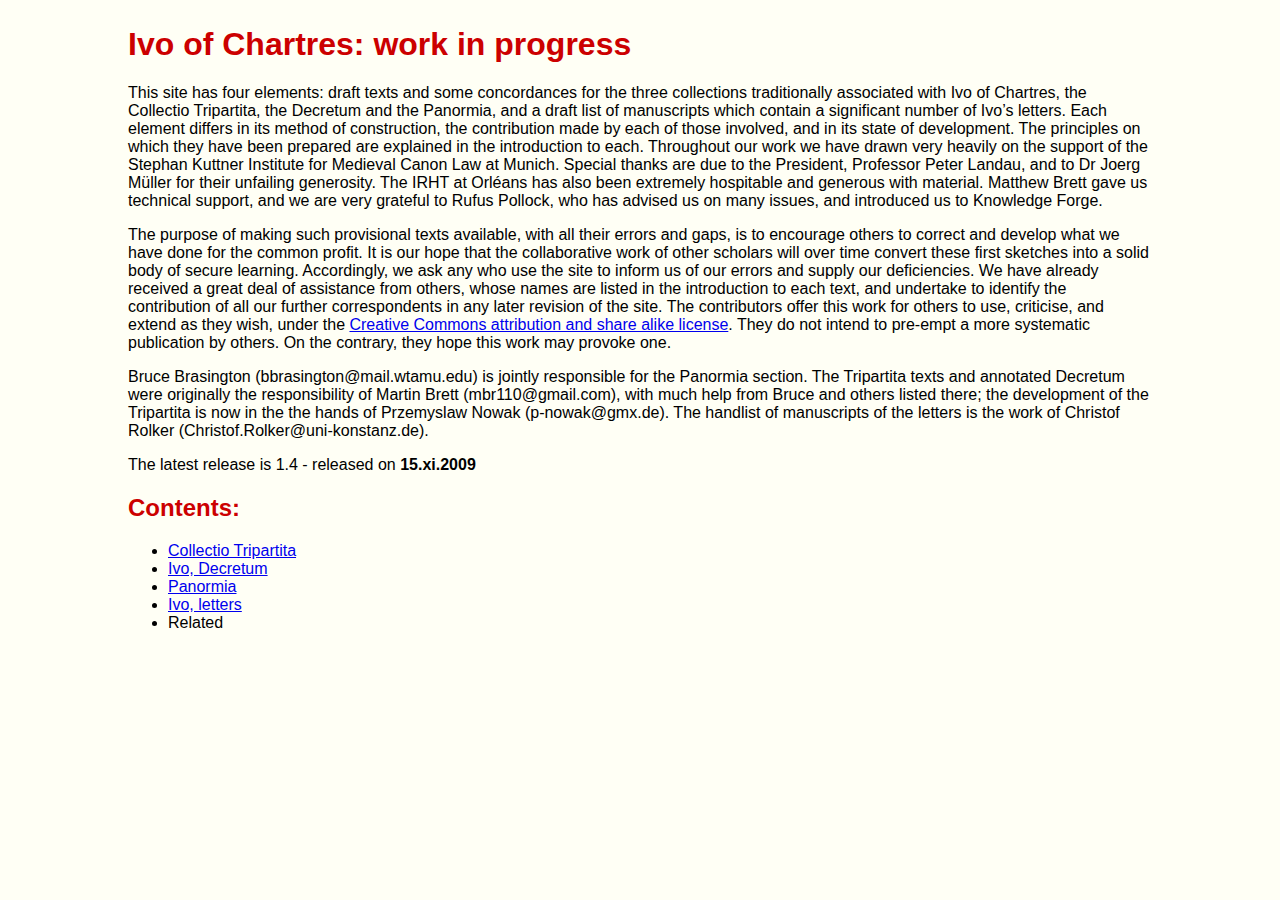
==== index.html @ 885a50e2 "Update to CC BY-SA 4.0" ====
<!DOCTYPE HTML PUBLIC "-//W3C//DTD HTML 4.0 Transitional//EN">
<html>
<head>
<link rel="stylesheet" type="text/css" href="ivo.css">
<meta http-equiv="CONTENT-TYPE" content="text/html; charset=utf-8">
<title>Ivo of Chartres</title>

<meta name="GENERATOR" content="OpenOffice.org 2.0 (Linux)">
<meta name="AUTHOR" content="Martin Brett">
<meta name="CREATED" content="20060524;10020000">
<meta name="CHANGEDBY" content="Doc Martin">
<meta name="CHANGED" content="20060524;10040000">

</head>
<body>

  <h1>Ivo of Chartres: work in progress</h1>

<p>This site has four elements: draft texts and some concordances for
the three collections traditionally associated with Ivo of Chartres, the
Collectio Tripartita, the Decretum and the Panormia, and a draft list of
manuscripts which contain a significant number of Ivo’s letters. Each
element differs in its method of construction, the contribution made by
each of those involved, and in its state of development. The principles
on which they have been prepared are explained in the introduction to
each. Throughout our work we have drawn very heavily on the support of
the Stephan Kuttner Institute for Medieval Canon Law at Munich. Special
thanks are due to the President, Professor Peter Landau, and to Dr Joerg
Müller for their unfailing generosity. The IRHT at Orléans has also been
extremely hospitable and generous with material. Matthew Brett gave us
technical support, and we are very grateful to Rufus Pollock, who has
advised us on many issues, and introduced us to Knowledge Forge.
</p>

<p>The purpose of making such provisional texts available, with all
their errors and gaps, is to encourage others to correct and develop
what we have done for the common profit. It is our hope that the
collaborative work of other scholars will over time convert these
first sketches into a solid body of secure learning. Accordingly, we
ask any who use the site to inform us of our errors and supply our
deficiencies. We have already received a great deal of assistance from
others, whose names are listed in the introduction to each text, and
undertake to identify the contribution of all our further
correspondents in any later revision of the site. The contributors
offer this work for others to use, criticise, and extend as they wish,
under the <a
href="https://creativecommons.org/licenses/by-sa/4.0">Creative Commons
attribution and share alike license</a>.  They do not intend to
pre-empt a more systematic publication by others. On the contrary,
they hope this work may provoke one.</p>

<p>Bruce Brasington (bbrasington@mail.wtamu.edu) is jointly
responsible for the Panormia section. The Tripartita texts and
annotated Decretum were originally the responsibility of Martin Brett
(mbr110@gmail.com), with much help from Bruce and others listed there;
the development of the Tripartita is now in the the hands of
Przemyslaw Nowak (p-nowak@gmx.de). The handlist of manuscripts of the
letters is the work of Christof Rolker
(Christof.Rolker@uni-konstanz.de).</p>

<p>The latest release is 1.4 - released on <b>15.xi.2009</b></p>

<h2>Contents:</h2>

<ul>
<li><a href="tripartita.html">Collectio Tripartita</a>

<li><a href="decretum.html">Ivo, Decretum</a>

<li><a href="panormia.html">Panormia</a>

<li><a href="letters.html">Ivo, letters</a>

<li> Related
</ul>

</body>
</html>
---- ivo.css ----
/* MarsBar CSS style sheet */


table {
    border-style: none;
}

td.desc {
    background-color: #FFD100;
}

td.val {
    background-color: #84C4D9;
}

body {
    font-family:  arial, helvetica, sans-serif;
    margin: 2% 10% 0% 10%;
    padding: 0pt;
    border-width: 0pt;
    background-color: #fffff5;
}

h1, h2, h3, h4, h5 {
    color:	#C00;
    background:	#fffff5;
}
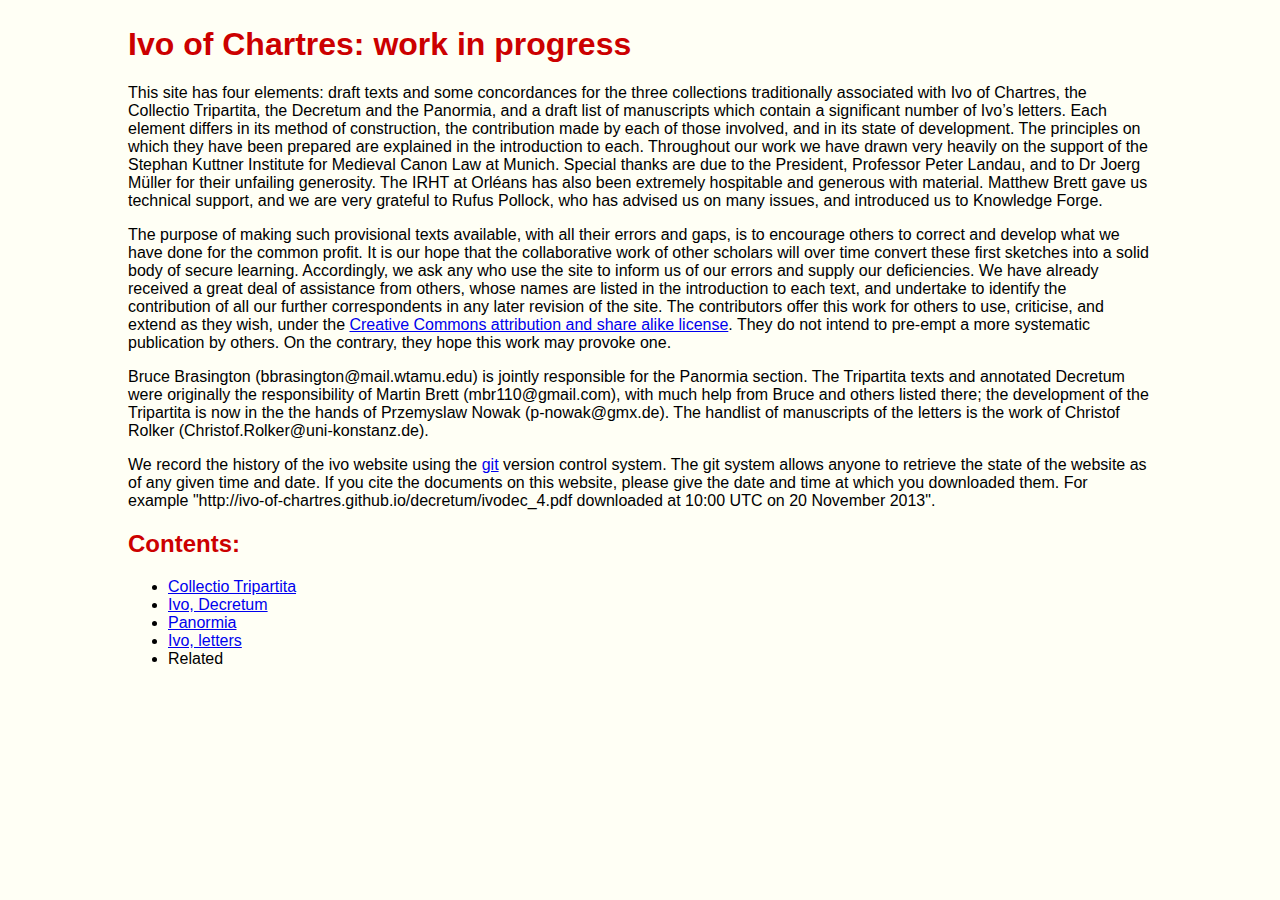
==== commit fd25d5de: "Help on citing the documents, now we use git" ====
--- a/index.html
+++ b/index.html
@@ -49,16 +49,21 @@
 pre-empt a more systematic publication by others. On the contrary,
 they hope this work may provoke one.</p>
 
-<p>Bruce Brasington (bbrasington@mail.wtamu.edu) is jointly
-responsible for the Panormia section. The Tripartita texts and
-annotated Decretum were originally the responsibility of Martin Brett
-(mbr110@gmail.com), with much help from Bruce and others listed there;
-the development of the Tripartita is now in the the hands of
-Przemyslaw Nowak (p-nowak@gmx.de). The handlist of manuscripts of the
-letters is the work of Christof Rolker
+<p>Bruce Brasington (bbrasington@mail.wtamu.edu) is jointly responsible for
+the Panormia section. The Tripartita texts and annotated Decretum were
+originally the responsibility of Martin Brett (mbr110@gmail.com), with much
+help from Bruce and others listed there; the development of the Tripartita is
+now in the the hands of Przemyslaw Nowak (p-nowak@gmx.de). The handlist of
+manuscripts of the letters is the work of Christof Rolker
 (Christof.Rolker@uni-konstanz.de).</p>
 
-<p>The latest release is 1.4 - released on <b>15.xi.2009</b></p>
+<p>We record the history of the ivo website using the
+<a href="http://git-scm.com">git</a>
+version control system. The git system allows anyone to retrieve the state of
+the website as of any given time and date. If you cite the documents on this
+website, please give the date and time at which you downloaded them. For
+example "http://ivo-of-chartres.github.io/decretum/ivodec_4.pdf downloaded at
+10:00 UTC on 20 November 2013".</p>
 
 <h2>Contents:</h2>
 
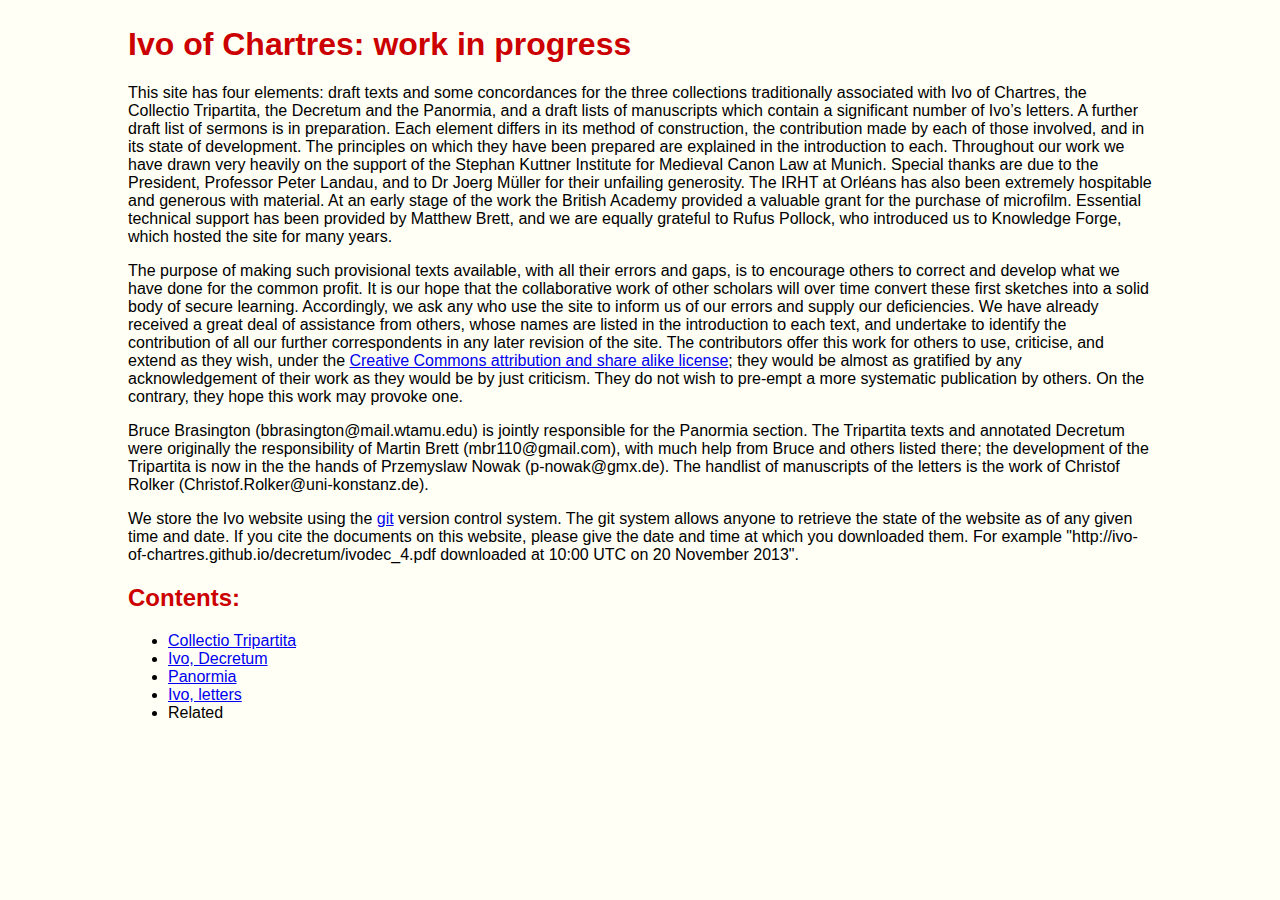
==== commit 41484b29: "Update from new files in dropbox." ====
--- a/index.html
+++ b/index.html
@@ -16,54 +16,60 @@
 
   <h1>Ivo of Chartres: work in progress</h1>
 
-<p>This site has four elements: draft texts and some concordances for
-the three collections traditionally associated with Ivo of Chartres, the
-Collectio Tripartita, the Decretum and the Panormia, and a draft list of
-manuscripts which contain a significant number of Ivo’s letters. Each
-element differs in its method of construction, the contribution made by
-each of those involved, and in its state of development. The principles
-on which they have been prepared are explained in the introduction to
-each. Throughout our work we have drawn very heavily on the support of
-the Stephan Kuttner Institute for Medieval Canon Law at Munich. Special
-thanks are due to the President, Professor Peter Landau, and to Dr Joerg
-Müller for their unfailing generosity. The IRHT at Orléans has also been
-extremely hospitable and generous with material. Matthew Brett gave us
-technical support, and we are very grateful to Rufus Pollock, who has
-advised us on many issues, and introduced us to Knowledge Forge.
+<p>
+This site has four elements: draft texts and some concordances for the three
+collections traditionally associated with Ivo of Chartres, the Collectio
+Tripartita, the Decretum and the Panormia, and a draft lists of manuscripts
+which contain a significant number of Ivo’s letters. A further draft list of
+sermons is in preparation. Each element differs in its method of construction,
+the contribution made by each of those involved, and in its state of
+development. The principles on which they have been prepared are explained in
+the introduction to each. Throughout our work we have drawn very heavily on
+the support of the Stephan Kuttner Institute for Medieval Canon Law at Munich.
+Special thanks are due to the President, Professor Peter Landau, and to Dr
+Joerg Müller for their unfailing generosity. The IRHT at Orléans has also been
+extremely hospitable and generous with material. At an early stage of the work
+the British Academy provided a valuable grant for the purchase of microfilm.
+Essential technical support has been provided by Matthew Brett, and we are
+equally grateful to Rufus Pollock, who introduced us to Knowledge Forge, which
+hosted the site for many years.
 </p>
 
-<p>The purpose of making such provisional texts available, with all
-their errors and gaps, is to encourage others to correct and develop
-what we have done for the common profit. It is our hope that the
-collaborative work of other scholars will over time convert these
-first sketches into a solid body of secure learning. Accordingly, we
-ask any who use the site to inform us of our errors and supply our
-deficiencies. We have already received a great deal of assistance from
-others, whose names are listed in the introduction to each text, and
-undertake to identify the contribution of all our further
-correspondents in any later revision of the site. The contributors
-offer this work for others to use, criticise, and extend as they wish,
-under the <a
+<p>
+The purpose of making such provisional texts available, with all their errors
+and gaps, is to encourage others to correct and develop what we have done for
+the common profit. It is our hope that the collaborative work of other
+scholars will over time convert these first sketches into a solid body of
+secure learning. Accordingly, we ask any who use the site to inform us of our
+errors and supply our deficiencies. We have already received a great deal of
+assistance from others, whose names are listed in the introduction to each
+text, and undertake to identify the contribution of all our further
+correspondents in any later revision of the site. The contributors offer this
+work for others to use, criticise, and extend as they wish, under the <a
 href="https://creativecommons.org/licenses/by-sa/4.0">Creative Commons
-attribution and share alike license</a>.  They do not intend to
-pre-empt a more systematic publication by others. On the contrary,
-they hope this work may provoke one.</p>
+attribution and share alike license</a>; they would be almost as gratified by
+any acknowledgement of their work as they would be by just criticism. They do
+not wish to pre-empt a more systematic publication by others. On the contrary,
+they hope this work may provoke one.
+</p>
 
-<p>Bruce Brasington (bbrasington@mail.wtamu.edu) is jointly responsible for
-the Panormia section. The Tripartita texts and annotated Decretum were
-originally the responsibility of Martin Brett (mbr110@gmail.com), with much
-help from Bruce and others listed there; the development of the Tripartita is
-now in the the hands of Przemyslaw Nowak (p-nowak@gmx.de). The handlist of
-manuscripts of the letters is the work of Christof Rolker
-(Christof.Rolker@uni-konstanz.de).</p>
+<p>
+Bruce Brasington (bbrasington@mail.wtamu.edu) is jointly responsible for the
+Panormia section. The Tripartita texts and annotated Decretum were originally
+the responsibility of Martin Brett (mbr110@gmail.com), with much help from
+Bruce and others listed there; the development of the Tripartita is now in the
+the hands of Przemyslaw Nowak (p-nowak@gmx.de). The handlist of manuscripts of
+the letters is the work of Christof Rolker (Christof.Rolker@uni-konstanz.de).
+</p>
 
-<p>We record the history of the ivo website using the
-<a href="http://git-scm.com">git</a>
+<p>
+We store the Ivo website using the <a href="http://git-scm.com">git</a>
 version control system. The git system allows anyone to retrieve the state of
 the website as of any given time and date. If you cite the documents on this
 website, please give the date and time at which you downloaded them. For
 example "http://ivo-of-chartres.github.io/decretum/ivodec_4.pdf downloaded at
-10:00 UTC on 20 November 2013".</p>
+10:00 UTC on 20 November 2013".
+</p>
 
 <h2>Contents:</h2>
 
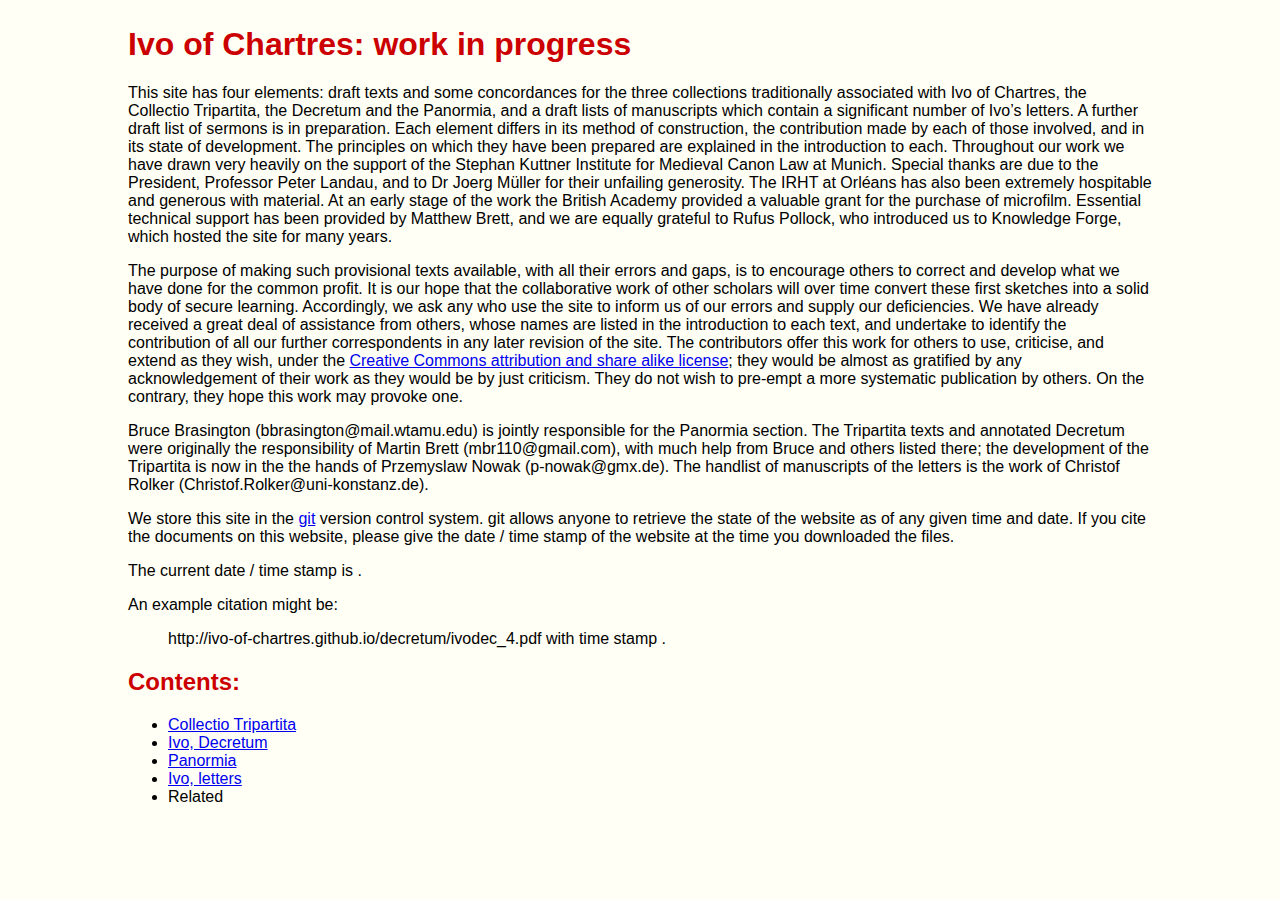
==== commit 4419c119: "Use javascript for time stamp" ====
--- a/index.html
+++ b/index.html
@@ -10,6 +10,23 @@
 <meta name="CREATED" content="20060524;10020000">
 <meta name="CHANGEDBY" content="Doc Martin">
 <meta name="CHANGED" content="20060524;10040000">
+
+<!-- javascript for commit date -->
+<script src="https://ajax.googleapis.com/ajax/libs/jquery/1.8.3/jquery.min.js">
+</script>
+  <script type="text/JavaScript">
+var branch_url = "https://api.github.com/repos/ivo-of-chartres/ivo-of-chartres.github.com/git";
+$( document ).ready(function() {
+        $.getJSON(branch_url + "/refs/heads/master", function (data) {
+            sha = data.object.sha;
+            $.getJSON(branch_url + "/commits/" + sha, function (data) {
+                commit_date = new Date(data.committer.date);
+                commit_date_str = commit_date.toUTCString();
+                $( ".commit-date" ).replaceWith(commit_date_str);
+                })
+            })
+        });
+  </script>
 
 </head>
 <body>
@@ -63,12 +80,25 @@
 </p>
 
 <p>
-We store the Ivo website using the <a href="http://git-scm.com">git</a>
-version control system. The git system allows anyone to retrieve the state of
+We store this site in the <a href="http://git-scm.com">git</a>
+version control system. git allows anyone to retrieve the state of
 the website as of any given time and date. If you cite the documents on this
-website, please give the date and time at which you downloaded them. For
-example "http://ivo-of-chartres.github.io/decretum/ivodec_4.pdf downloaded at
-10:00 UTC on 20 November 2013".
+website, please give the date / time stamp of the website at the time you
+downloaded the files.
+</p>
+
+<p>
+The current date / time stamp is <b><var class="commit-date"></var></b>.
+</p>
+
+<p>
+An example citation might be:
+
+<blockquote>
+    http://ivo-of-chartres.github.io/decretum/ivodec_4.pdf with time stamp <var
+        class="commit-date"></var></b>.
+</blockquote>
+
 </p>
 
 <h2>Contents:</h2>
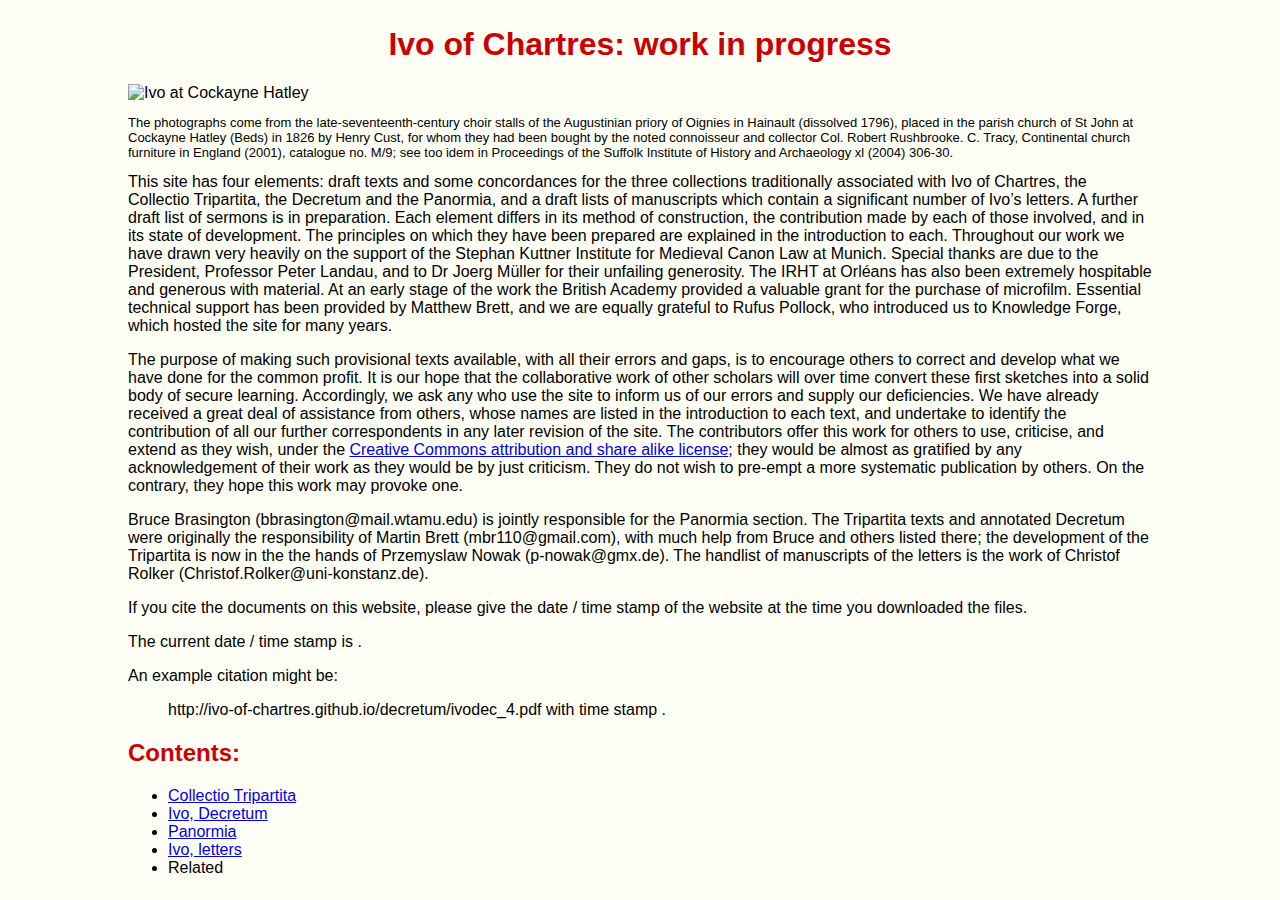
==== commit 0d62019b: "Remove reference to git" ====
--- a/index.html
+++ b/index.html
@@ -30,10 +30,26 @@
 
 </head>
 <body>
+<div id="container">
+    <div id="banner">
+        <h1 align="center">Ivo of Chartres: work in progress</h1>
+    </div>
 
-  <h1>Ivo of Chartres: work in progress</h1>
+    <div id="left-sidebar">
+        <img src="ivo_side.jpg" alt="Ivo at Cockayne Hatley">
+        <p style="font-size:small">
+The photographs come from the late-seventeenth-century choir stalls of
+the Augustinian priory of Oignies in Hainault (dissolved 1796), placed in
+the parish church of St John at Cockayne Hatley (Beds) in 1826 by Henry
+Cust, for whom they had been bought by the noted connoisseur and
+collector Col. Robert Rushbrooke. C. Tracy, Continental church furniture
+in England (2001), catalogue no. M/9; see too idem in Proceedings of the
+Suffolk Institute of History and Archaeology xl (2004) 306-30.
+</p>
+    </div>
 
-<p>
+    <div id="content">
+
 This site has four elements: draft texts and some concordances for the three
 collections traditionally associated with Ivo of Chartres, the Collectio
 Tripartita, the Decretum and the Panormia, and a draft lists of manuscripts
@@ -80,11 +96,8 @@
 </p>
 
 <p>
-We store this site in the <a href="http://git-scm.com">git</a>
-version control system. git allows anyone to retrieve the state of
-the website as of any given time and date. If you cite the documents on this
-website, please give the date / time stamp of the website at the time you
-downloaded the files.
+If you cite the documents on this website, please give the date / time
+stamp of the website at the time you downloaded the files.
 </p>
 
 <p>
@@ -114,6 +127,7 @@
 
 <li> Related
 </ul>
-
+</div>
+</div>
 </body>
 </html>
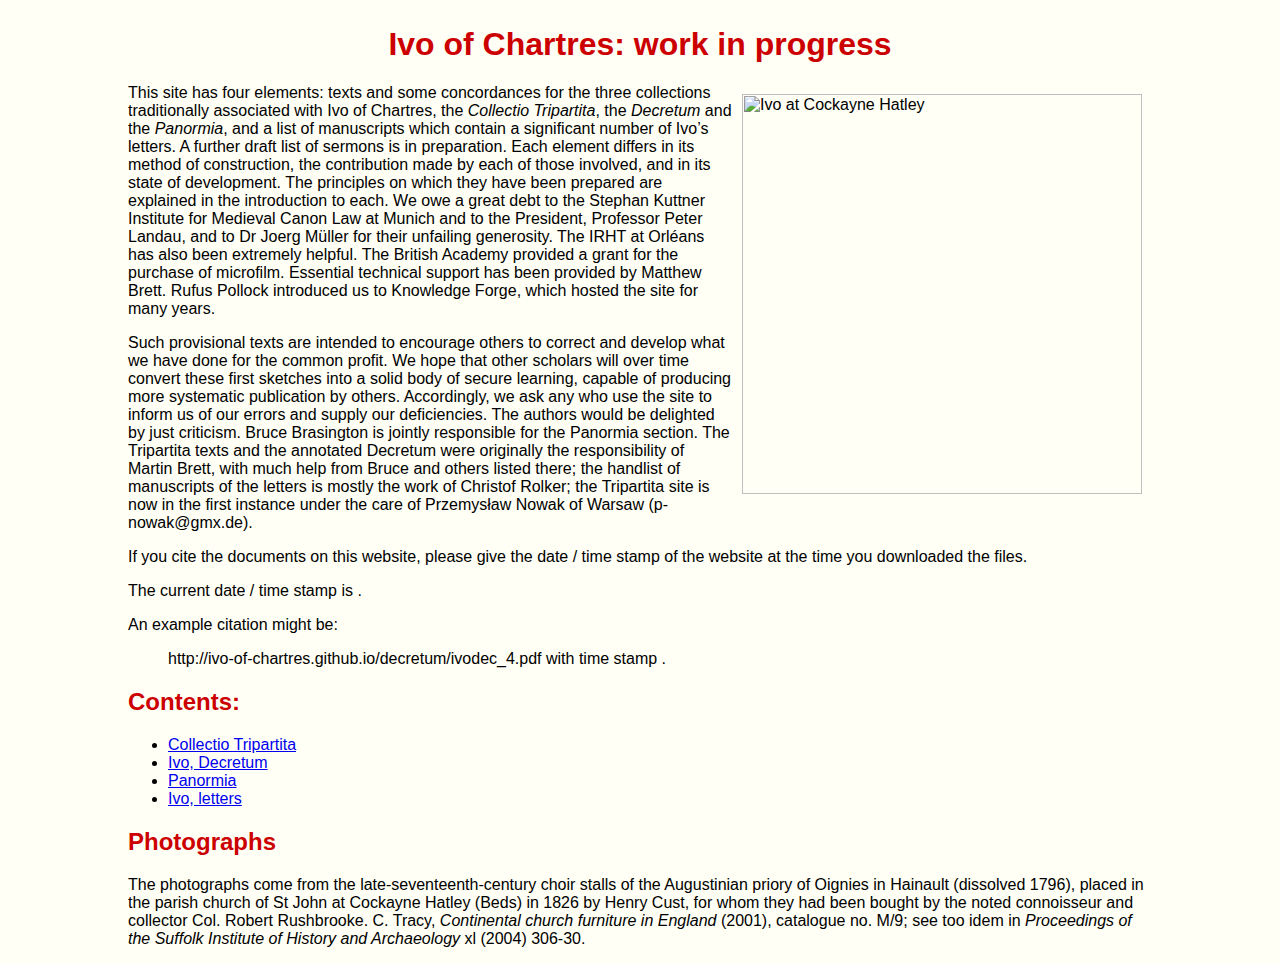
==== commit 029edd61: "Use UTC date / time format with ISO date" ====
--- a/index.html
+++ b/index.html
@@ -3,6 +3,8 @@
 <head>
 <link rel="stylesheet" type="text/css" href="ivo.css">
 <meta http-equiv="CONTENT-TYPE" content="text/html; charset=utf-8">
+<meta http-equiv="Content-Type" content="text/html; charset=utf-8">
+
 <title>Ivo of Chartres</title>
 
 <meta name="GENERATOR" content="OpenOffice.org 2.0 (Linux)">
@@ -20,8 +22,14 @@
         $.getJSON(branch_url + "/refs/heads/master", function (data) {
             sha = data.object.sha;
             $.getJSON(branch_url + "/commits/" + sha, function (data) {
-                commit_date = new Date(data.committer.date);
-                commit_date_str = commit_date.toUTCString();
+                var d = new Date(data.committer.date);
+                var commit_date_str =
+                    d.getUTCFullYear() +"-"+
+                    ("0" + (d.getUTCMonth()+1)).slice(-2) +"-"+
+                    ("0" + d.getUTCDate()).slice(-2) + " " +
+                    ("0" + d.getUTCHours()).slice(-2) + ":" +
+                    ("0" + d.getUTCMinutes()).slice(-2) + ":" +
+                    ("0" + d.getUTCSeconds()).slice(-2) + " UTC";
                 $( ".commit-date" ).replaceWith(commit_date_str);
                 })
             })
@@ -30,69 +38,44 @@
 
 </head>
 <body>
-<div id="container">
-    <div id="banner">
-        <h1 align="center">Ivo of Chartres: work in progress</h1>
-    </div>
 
-    <div id="left-sidebar">
-        <img src="ivo_side.jpg" alt="Ivo at Cockayne Hatley">
-        <p style="font-size:small">
-The photographs come from the late-seventeenth-century choir stalls of
-the Augustinian priory of Oignies in Hainault (dissolved 1796), placed in
-the parish church of St John at Cockayne Hatley (Beds) in 1826 by Henry
-Cust, for whom they had been bought by the noted connoisseur and
-collector Col. Robert Rushbrooke. C. Tracy, Continental church furniture
-in England (2001), catalogue no. M/9; see too idem in Proceedings of the
-Suffolk Institute of History and Archaeology xl (2004) 306-30.
-</p>
-    </div>
+<h1 align="center">Ivo of Chartres: work in progress</h1>
 
-    <div id="content">
+<p>
+<img src="ivo_full.jpg"
+alt="Ivo at Cockayne Hatley"
+style="float:right; margin: 10px 10px 10px 10px",
+width="400">
 
-This site has four elements: draft texts and some concordances for the three
-collections traditionally associated with Ivo of Chartres, the Collectio
-Tripartita, the Decretum and the Panormia, and a draft lists of manuscripts
-which contain a significant number of Ivo’s letters. A further draft list of
-sermons is in preparation. Each element differs in its method of construction,
-the contribution made by each of those involved, and in its state of
-development. The principles on which they have been prepared are explained in
-the introduction to each. Throughout our work we have drawn very heavily on
-the support of the Stephan Kuttner Institute for Medieval Canon Law at Munich.
-Special thanks are due to the President, Professor Peter Landau, and to Dr
-Joerg Müller for their unfailing generosity. The IRHT at Orléans has also been
-extremely hospitable and generous with material. At an early stage of the work
-the British Academy provided a valuable grant for the purchase of microfilm.
-Essential technical support has been provided by Matthew Brett, and we are
-equally grateful to Rufus Pollock, who introduced us to Knowledge Forge, which
-hosted the site for many years.
+<p>
+This site has four elements: texts and some concordances for the three
+collections traditionally associated with Ivo of Chartres, the <i>Collectio
+Tripartita</i>, the <i>Decretum</i> and the <i>Panormia</i>, and a list of
+manuscripts which contain a significant number of Ivo’s letters. A further
+draft list of sermons is in preparation. Each element differs in its method of
+construction, the contribution made by each of those involved, and in its state
+of development. The principles on which they have been prepared are explained
+in the introduction to each. We owe a great debt to the Stephan Kuttner
+Institute for Medieval Canon Law at Munich and to the President, Professor
+Peter Landau, and to Dr Joerg Müller for their unfailing generosity. The IRHT
+at Orléans has also been extremely helpful.  The British Academy provided a
+grant for the purchase of microfilm.  Essential technical support has
+been provided by Matthew Brett. Rufus Pollock introduced us to Knowledge Forge,
+which hosted the site for many years.
 </p>
 
 <p>
-The purpose of making such provisional texts available, with all their errors
-and gaps, is to encourage others to correct and develop what we have done for
-the common profit. It is our hope that the collaborative work of other
-scholars will over time convert these first sketches into a solid body of
-secure learning. Accordingly, we ask any who use the site to inform us of our
-errors and supply our deficiencies. We have already received a great deal of
-assistance from others, whose names are listed in the introduction to each
-text, and undertake to identify the contribution of all our further
-correspondents in any later revision of the site. The contributors offer this
-work for others to use, criticise, and extend as they wish, under the <a
-href="https://creativecommons.org/licenses/by-sa/4.0">Creative Commons
-attribution and share alike license</a>; they would be almost as gratified by
-any acknowledgement of their work as they would be by just criticism. They do
-not wish to pre-empt a more systematic publication by others. On the contrary,
-they hope this work may provoke one.
-</p>
-
-<p>
-Bruce Brasington (bbrasington@mail.wtamu.edu) is jointly responsible for the
-Panormia section. The Tripartita texts and annotated Decretum were originally
-the responsibility of Martin Brett (mbr110@gmail.com), with much help from
-Bruce and others listed there; the development of the Tripartita is now in the
-the hands of Przemyslaw Nowak (p-nowak@gmx.de). The handlist of manuscripts of
-the letters is the work of Christof Rolker (Christof.Rolker@uni-konstanz.de).
+Such provisional texts are intended to encourage others to correct and develop
+what we have done for the common profit. We hope that other scholars will over
+time convert these first sketches into a solid body of secure learning, capable
+of producing more systematic publication by others. Accordingly, we ask any who
+use the site to inform us of our errors and supply our deficiencies. The authors
+would be delighted by just criticism.  Bruce Brasington is jointly responsible
+for the Panormia section. The Tripartita texts and the annotated Decretum were
+originally the responsibility of Martin Brett, with much help from Bruce and
+others listed there; the handlist of manuscripts of the letters is mostly the
+work of Christof Rolker; the Tripartita site is now in the first instance under
+the care of Przemysław Nowak of Warsaw (p-nowak@gmx.de).
 </p>
 
 <p>
@@ -118,16 +101,22 @@
 
 <ul>
 <li><a href="tripartita.html">Collectio Tripartita</a>
+<li><a href="decretum.html">Ivo, Decretum</a>
+<li><a href="panormia.html">Panormia</a>
+<li><a href="letters.html">Ivo, letters</a>
+</ul>
 
-<li><a href="decretum.html">Ivo, Decretum</a>
+<h2>Photographs</h2>
 
-<li><a href="panormia.html">Panormia</a>
+<p>
+The photographs come from the late-seventeenth-century choir stalls of the
+Augustinian priory of Oignies in Hainault (dissolved 1796), placed in the
+parish church of St John at Cockayne Hatley (Beds) in 1826 by Henry Cust, for
+whom they had been bought by the noted connoisseur and collector Col. Robert
+Rushbrooke. C. Tracy, <i>Continental church furniture in England</i> (2001),
+catalogue no. M/9; see too idem in <i>Proceedings of the Suffolk Institute of
+History and Archaeology</i> xl (2004) 306-30.
+</p>
 
-<li><a href="letters.html">Ivo, letters</a>
-
-<li> Related
-</ul>
-</div>
-</div>
 </body>
 </html>
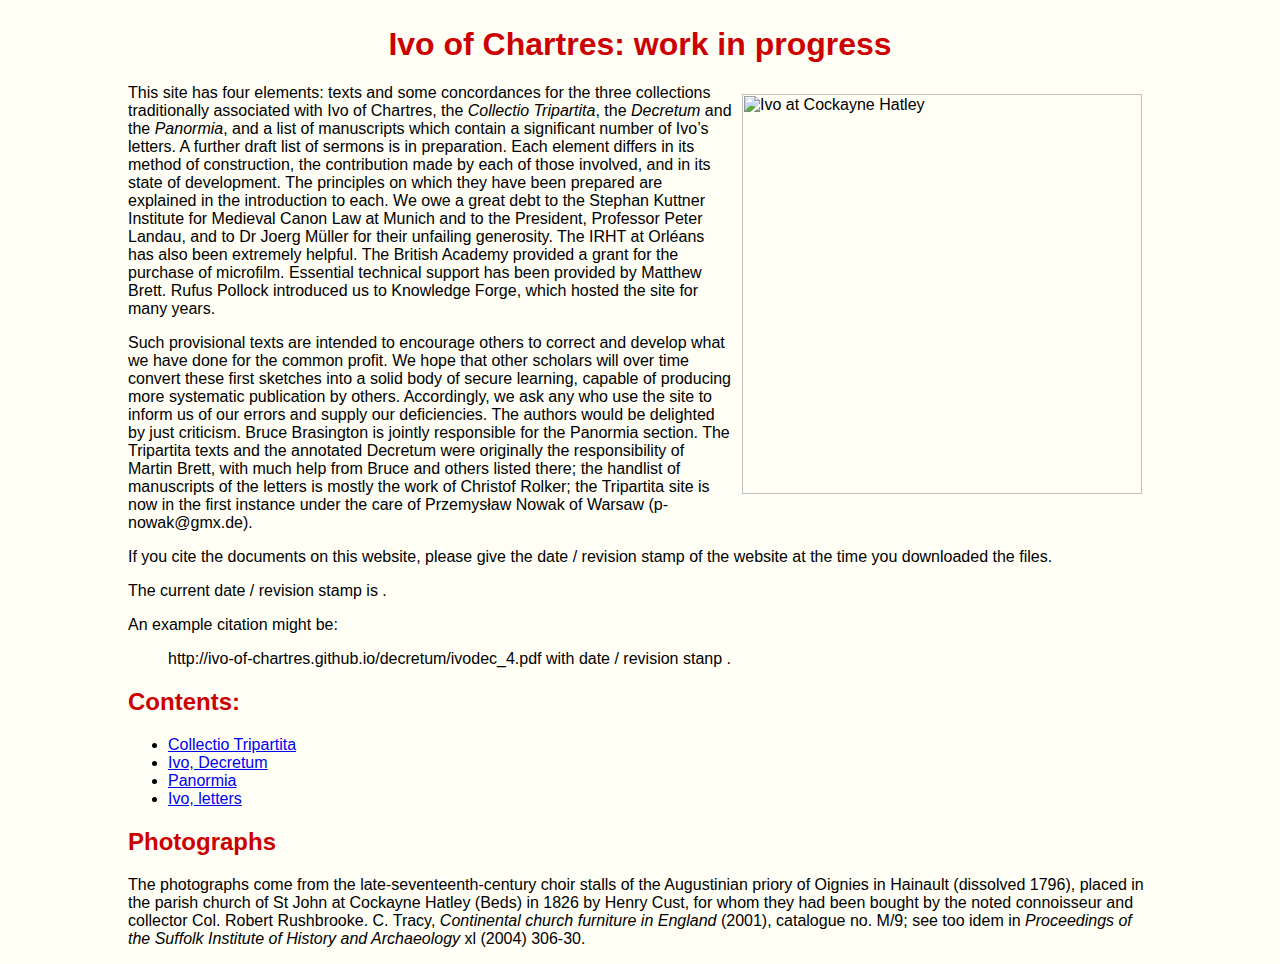
==== commit 5a4f4b0c: "Use git sha hash to specify revision" ====
--- a/index.html
+++ b/index.html
@@ -20,16 +20,14 @@
 var branch_url = "https://api.github.com/repos/ivo-of-chartres/ivo-of-chartres.github.com/git";
 $( document ).ready(function() {
         $.getJSON(branch_url + "/refs/heads/master", function (data) {
-            sha = data.object.sha;
+            var sha = data.object.sha;
             $.getJSON(branch_url + "/commits/" + sha, function (data) {
                 var d = new Date(data.committer.date);
                 var commit_date_str =
                     d.getUTCFullYear() +"-"+
                     ("0" + (d.getUTCMonth()+1)).slice(-2) +"-"+
-                    ("0" + d.getUTCDate()).slice(-2) + " " +
-                    ("0" + d.getUTCHours()).slice(-2) + ":" +
-                    ("0" + d.getUTCMinutes()).slice(-2) + ":" +
-                    ("0" + d.getUTCSeconds()).slice(-2) + " UTC";
+                    ("0" + d.getUTCDate()).slice(-2) + " / " +
+                    sha.slice(0, 5);
                 $( ".commit-date" ).replaceWith(commit_date_str);
                 })
             })
@@ -79,20 +77,20 @@
 </p>
 
 <p>
-If you cite the documents on this website, please give the date / time
+If you cite the documents on this website, please give the date / revision
 stamp of the website at the time you downloaded the files.
 </p>
 
 <p>
-The current date / time stamp is <b><var class="commit-date"></var></b>.
+The current date / revision stamp is <b><var class="commit-date"></var></b>.
 </p>
 
 <p>
 An example citation might be:
 
 <blockquote>
-    http://ivo-of-chartres.github.io/decretum/ivodec_4.pdf with time stamp <var
-        class="commit-date"></var></b>.
+    http://ivo-of-chartres.github.io/decretum/ivodec_4.pdf with date /
+    revision stanp <var class="commit-date"></var></b>.
 </blockquote>
 
 </p>
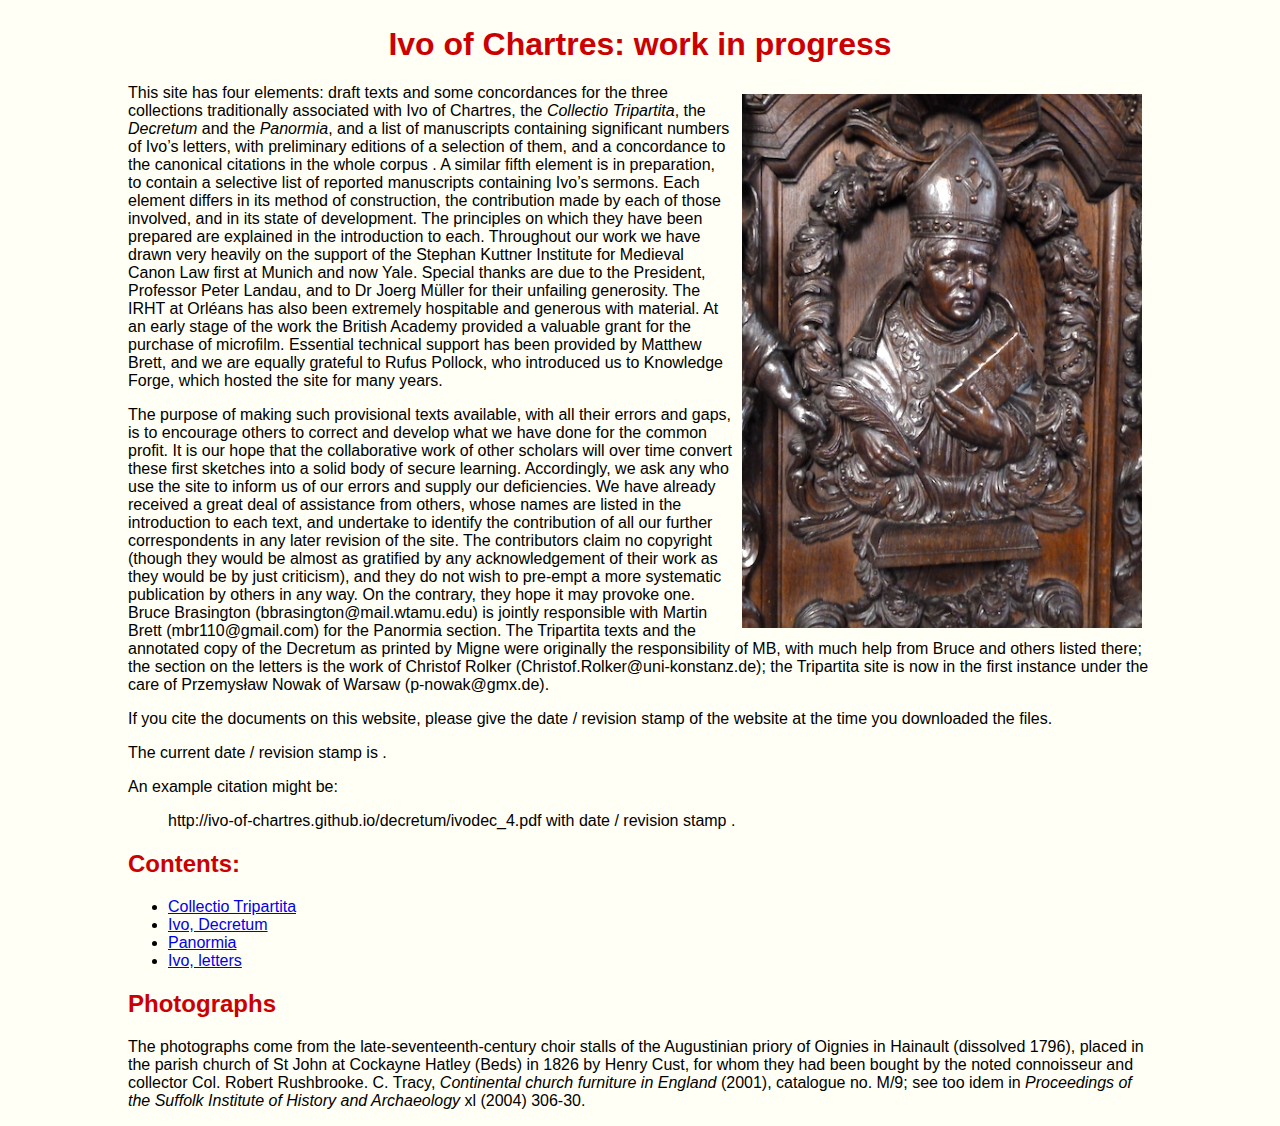
==== commit b772cdc0: "Update from Martin's dropbox update" ====
--- a/index.html
+++ b/index.html
@@ -46,34 +46,48 @@
 width="400">
 
 <p>
-This site has four elements: texts and some concordances for the three
+This site has four elements: draft texts and some concordances for the three
 collections traditionally associated with Ivo of Chartres, the <i>Collectio
 Tripartita</i>, the <i>Decretum</i> and the <i>Panormia</i>, and a list of
-manuscripts which contain a significant number of Ivo’s letters. A further
-draft list of sermons is in preparation. Each element differs in its method of
-construction, the contribution made by each of those involved, and in its state
-of development. The principles on which they have been prepared are explained
-in the introduction to each. We owe a great debt to the Stephan Kuttner
-Institute for Medieval Canon Law at Munich and to the President, Professor
-Peter Landau, and to Dr Joerg Müller for their unfailing generosity. The IRHT
-at Orléans has also been extremely helpful.  The British Academy provided a
-grant for the purchase of microfilm.  Essential technical support has
-been provided by Matthew Brett. Rufus Pollock introduced us to Knowledge Forge,
-which hosted the site for many years.
+manuscripts containing significant numbers of Ivo’s letters, with preliminary
+editions of a selection of them, and a concordance to the canonical citations
+in the whole corpus . A similar fifth element is in preparation, to contain a
+selective list of reported manuscripts containing Ivo’s sermons. Each element
+differs in its method of construction, the contribution made by each of those
+involved, and in its state of development. The principles on which they have
+been prepared are explained in the introduction to each. Throughout our work
+we have drawn very heavily on the support of the Stephan Kuttner Institute for
+Medieval Canon Law first at Munich and now Yale. Special thanks are due to the
+President, Professor Peter Landau, and to Dr Joerg Müller for their unfailing
+generosity. The IRHT at Orléans has also been extremely hospitable and
+generous with material. At an early stage of the work the British Academy
+provided a valuable grant for the purchase of microfilm. Essential technical
+support has been provided by Matthew Brett, and we are equally grateful to
+Rufus Pollock, who introduced us to Knowledge Forge, which hosted the site for
+many years.
 </p>
 
 <p>
-Such provisional texts are intended to encourage others to correct and develop
-what we have done for the common profit. We hope that other scholars will over
-time convert these first sketches into a solid body of secure learning, capable
-of producing more systematic publication by others. Accordingly, we ask any who
-use the site to inform us of our errors and supply our deficiencies. The authors
-would be delighted by just criticism.  Bruce Brasington is jointly responsible
-for the Panormia section. The Tripartita texts and the annotated Decretum were
-originally the responsibility of Martin Brett, with much help from Bruce and
-others listed there; the handlist of manuscripts of the letters is mostly the
-work of Christof Rolker; the Tripartita site is now in the first instance under
-the care of Przemysław Nowak of Warsaw (p-nowak@gmx.de).
+The purpose of making such provisional texts available, with all their errors
+and gaps, is to encourage others to correct and develop what we have done for
+the common profit. It is our hope that the collaborative work of other
+scholars will over time convert these first sketches into a solid body of
+secure learning. Accordingly, we ask any who use the site to inform us of our
+errors and supply our deficiencies. We have already received a great deal of
+assistance from others, whose names are listed in the introduction to each
+text, and undertake to identify the contribution of all our further
+correspondents in any later revision of the site. The contributors claim no
+copyright (though they would be almost as gratified by any acknowledgement of
+their work as they would be by just criticism), and they do not wish to
+pre-empt a more systematic publication by others in any way. On the contrary,
+they hope it may provoke one. Bruce Brasington (bbrasington@mail.wtamu.edu) is
+jointly responsible with Martin Brett (mbr110@gmail.com) for the Panormia
+section. The Tripartita texts and the annotated copy of the Decretum as
+printed by Migne were originally the responsibility of MB, with much help from
+Bruce and others listed there; the section on the letters is the work of
+Christof Rolker (Christof.Rolker@uni-konstanz.de); the Tripartita site is now
+in the first instance under the care of Przemysław Nowak of Warsaw
+(p-nowak@gmx.de).
 </p>
 
 <p>
@@ -90,7 +104,7 @@
 
 <blockquote>
     http://ivo-of-chartres.github.io/decretum/ivodec_4.pdf with date /
-    revision stanp <var class="commit-date"></var></b>.
+    revision stamp <var class="commit-date"></var></b>.
 </blockquote>
 
 </p>
